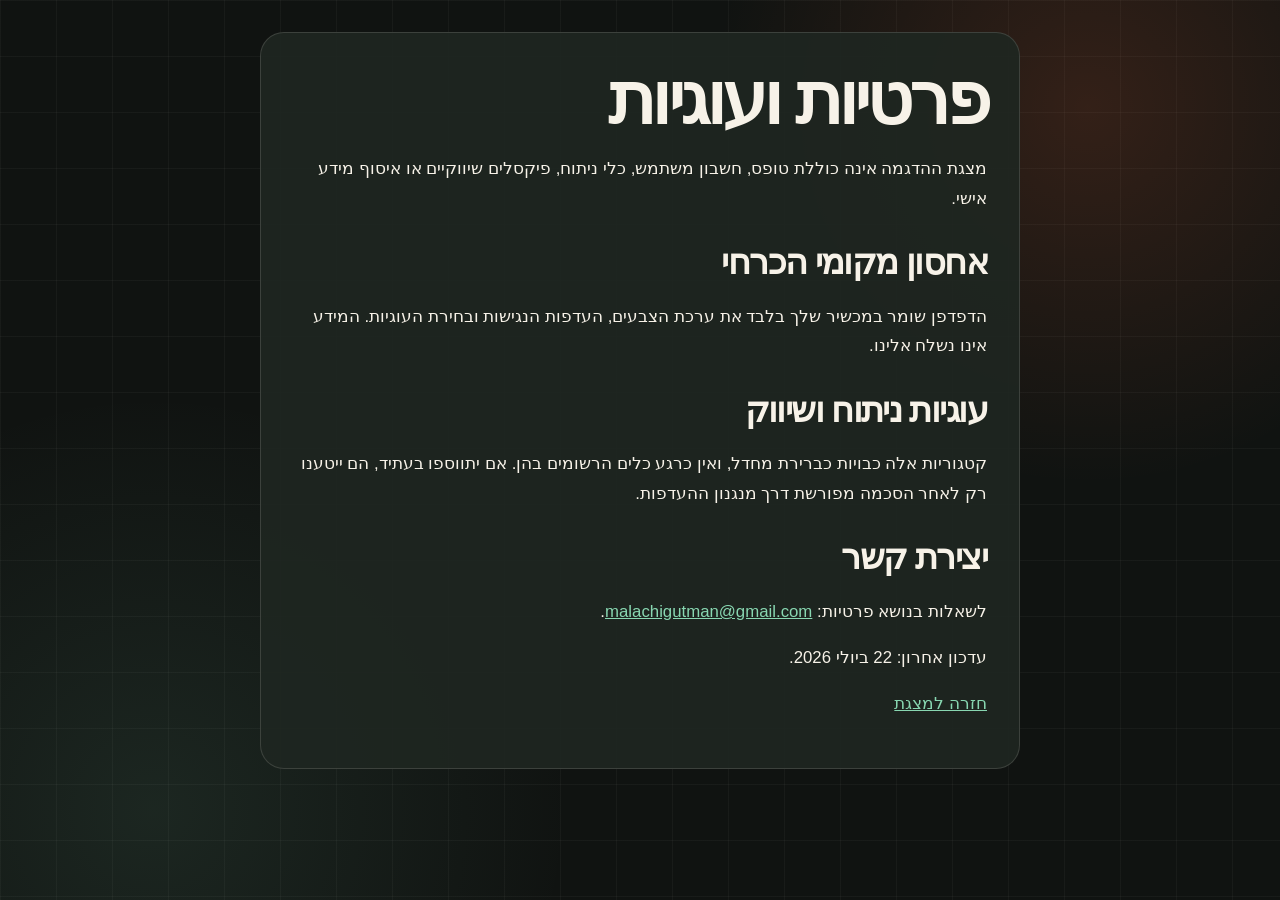
==== build-premium-presentations/examples/hebrew-lead-workflow-demo/privacy.html @ 7ff0bba0 "Add deployable Hebrew presentation demo" ====
<!DOCTYPE html>
<html lang="he" dir="rtl">
<head>
  <meta charset="utf-8">
  <meta name="viewport" content="width=device-width,initial-scale=1">
  <title>פרטיות ועוגיות | מצגת הדגמה</title>
  <link rel="stylesheet" href="styles.css">
</head>
<body class="info-page">
  <a class="skip-link" href="#main-content">דלג לתוכן העיקרי</a>
  <main id="main-content" tabindex="-1">
    <h1>פרטיות ועוגיות</h1>
    <p>מצגת ההדגמה אינה כוללת טופס, חשבון משתמש, כלי ניתוח, פיקסלים שיווקיים או איסוף מידע אישי.</p>
    <h2>אחסון מקומי הכרחי</h2>
    <p>הדפדפן שומר במכשיר שלך בלבד את ערכת הצבעים, העדפות הנגישות ובחירת העוגיות. המידע אינו נשלח אלינו.</p>
    <h2>עוגיות ניתוח ושיווק</h2>
    <p>קטגוריות אלה כבויות כברירת מחדל, ואין כרגע כלים הרשומים בהן. אם יתווספו בעתיד, הם ייטענו רק לאחר הסכמה מפורשת דרך מנגנון ההעדפות.</p>
    <h2>יצירת קשר</h2>
    <p>לשאלות בנושא פרטיות: <a href="mailto:malachigutman@gmail.com"><bdi>malachigutman@gmail.com</bdi></a>.</p>
    <p>עדכון אחרון: 22 ביולי 2026.</p>
    <p><a href="index.html">חזרה למצגת</a></p>
  </main>
</body>
</html>
---- build-premium-presentations/examples/hebrew-lead-workflow-demo/styles.css ----
:root {
  --bg: #101311;
  --bg-2: #171c18;
  --panel: rgba(31, 38, 33, .92);
  --ink: #f7f2e8;
  --muted: #bbb8ad;
  --accent: #ff6b3d;
  --accent-2: #88d7b1;
  --danger: #ff8f6b;
  --line: rgba(247, 242, 232, .14);
  --grid: rgba(247, 242, 232, .04);
  --shadow: 0 30px 90px rgba(0, 0, 0, .34);
  --radius: 24px;
  --ease: cubic-bezier(.16, 1, .3, 1);
  --display: "Rubik", "Heebo", Arial, sans-serif;
  --body: "Assistant", "Heebo", Arial, sans-serif;
  --r-background-color: var(--bg);
  --r-main-color: var(--ink);
  --r-heading-color: var(--ink);
}

html[data-theme="light"] {
  --bg: #f4efe4;
  --bg-2: #e8e0d2;
  --panel: rgba(255, 252, 245, .94);
  --ink: #19201c;
  --muted: #59615b;
  --accent: #c83f1f;
  --accent-2: #167657;
  --danger: #b9321a;
  --line: rgba(25, 32, 28, .16);
  --grid: rgba(25, 32, 28, .055);
  --shadow: 0 30px 80px rgba(72, 55, 35, .16);
}

* { box-sizing: border-box; }
html { direction: rtl; background: var(--bg); }
body {
  margin: 0;
  overflow: hidden;
  background:
    radial-gradient(circle at 85% 12%, color-mix(in srgb, var(--accent) 15%, transparent), transparent 28%),
    radial-gradient(circle at 12% 90%, color-mix(in srgb, var(--accent-2) 10%, transparent), transparent 30%),
    linear-gradient(var(--grid) 1px, transparent 1px),
    linear-gradient(90deg, var(--grid) 1px, transparent 1px),
    var(--bg);
  background-size: auto, auto, 56px 56px, 56px 56px, auto;
  color: var(--ink);
  font-family: var(--body);
}
.info-page { overflow: auto; min-height: 100vh; padding: 2rem; }
.info-page main { width: min(760px, 100%); margin-inline: auto; padding: 2rem; border: 1px solid var(--line); border-radius: var(--radius); background: var(--panel); }
.info-page h1 { font-size: clamp(2.4rem, 7vw, 4.5rem); }
.info-page h2 { margin-block-start: 2rem; font-size: clamp(1.5rem, 4vw, 2.2rem); }
.info-page p, .info-page li { font-size: 1.05rem; line-height: 1.75; }
.info-page a { color: var(--accent-2); }

.reveal { color: var(--ink); font-family: var(--body); }
.reveal .slides { text-align: start; }
.reveal .slides section { padding: 42px 58px; text-align: start; }
.reveal .controls, .reveal .progress { color: var(--accent); }
.reveal .slide-number { color: var(--muted); direction: ltr; font-family: var(--body); }
.slide-shell { width: min(1140px, 100%); margin-inline: auto; position: relative; z-index: 3; }

h1, h2, h3, p { margin-block-start: 0; }
h1, h2, h3 { color: var(--ink); font-family: var(--display); }
h1 { font-size: clamp(4.5rem, 8.1vw, 7.5rem); line-height: .96; letter-spacing: -.055em; margin-block-end: 1.25rem; }
h2 { font-size: clamp(3.2rem, 5.9vw, 5.8rem); line-height: .98; letter-spacing: -.045em; margin-block-end: 1.4rem; }
h3 { font-size: 1.55rem; line-height: 1.05; margin-block-end: .55rem; }
h1 span, h2 span:not(.step-number) { color: var(--accent); }
p { line-height: 1.5; }
.lede { max-inline-size: 34ch; color: var(--muted); font-size: clamp(1.4rem, 2vw, 1.85rem); }
.eyebrow {
  display: inline-flex; align-items: center; gap: .55rem; margin-block-end: 1.1rem;
  color: var(--accent-2); font-family: var(--body); font-size: .92rem; font-weight: 700; letter-spacing: .08em;
}
.eyebrow::before { content: ""; inline-size: 28px; block-size: 3px; background: currentColor; border-radius: 99px; }

.paper-grain { position: fixed; inset: 0; z-index: 1; pointer-events: none; opacity: .045; background-image: url("data:image/svg+xml,%3Csvg xmlns='http://www.w3.org/2000/svg' width='140' height='140'%3E%3Cfilter id='n'%3E%3CfeTurbulence type='fractalNoise' baseFrequency='.86' numOctaves='3'/%3E%3C/filter%3E%3Crect width='100%25' height='100%25' filter='url(%23n)' opacity='.7'/%3E%3C/svg%3E"); }
#ambient-canvas { position: fixed; inset: 0; inline-size: 100%; block-size: 100%; opacity: .48; pointer-events: none; z-index: 0; }
.pointer-halo { position: fixed; inset: 0 auto auto 0; inline-size: 190px; aspect-ratio: 1; border-radius: 50%; background: radial-gradient(circle, color-mix(in srgb, var(--accent) 18%, transparent), transparent 68%); pointer-events: none; z-index: 2; translate: -50% -50%; will-change: transform; }
.theme-toggle, .time-hint {
  position: fixed; z-index: 20; inset-block-start: 1rem; border: 1px solid var(--line); background: var(--panel); color: var(--ink); box-shadow: var(--shadow); backdrop-filter: blur(12px);
}
.theme-toggle { inset-inline-end: 1rem; inline-size: 44px; block-size: 44px; border-radius: 50%; cursor: pointer; transition: transform .25s var(--ease); }
.theme-toggle:hover { transform: rotate(-12deg) translateY(-2px); }
.time-hint { inset-inline-start: 1rem; min-inline-size: 54px; padding: .45rem .7rem; border-radius: 999px; font-size: .72rem; text-align: center; direction: ltr; }
.control-help { position: fixed; z-index: 20; inset-inline-start: 50%; transform: translateX(50%); inset-block-end: .55rem; color: var(--muted); font-size: .68rem; opacity: .72; }

/* 01 — asymmetrical opening */
.hero-layout { display: grid; grid-template-columns: 7fr 5fr; align-items: center; gap: 5rem; min-block-size: 610px; }
.hero-copy { padding-inline-start: 1rem; }
.micro-promise { color: var(--ink); font-size: 1.08rem; font-weight: 700; border-inline-start: 3px solid var(--accent); padding-inline-start: .8rem; margin-block-start: 2rem; }
.inbox-stack { position: relative; min-block-size: 430px; display: flex; flex-direction: column; justify-content: center; gap: 40px; transform: rotate(2deg); }
.message-card { position: relative; padding: 1.35rem 1.45rem; border: 1px solid var(--line); border-radius: var(--radius); background: var(--panel); box-shadow: var(--shadow); }
.message-card p { font-size: 1.22rem; margin-block: .6rem .75rem; }
.message-label { color: var(--accent-2); font-size: .8rem; font-weight: 700; }
.message-card time { color: var(--muted); font-size: .74rem; direction: ltr; float: left; }
.message-in { margin-inline-end: 45px; }
.message-out { margin-inline-start: 52px; border-color: color-mix(in srgb, var(--accent-2) 45%, var(--line)); }
.message-out strong { position: absolute; inset-inline-start: 18px; inset-block-end: 16px; color: var(--accent-2); font-size: 1.2rem; }
.route-line { position: absolute; inset-inline-start: 51%; inset-block-start: 42%; inline-size: 4px; block-size: 92px; background: var(--line); overflow: hidden; }
.route-line i { display: block; inline-size: 100%; block-size: 35%; background: var(--accent); animation: route 2s var(--ease) infinite; }

/* 02 — contrast */
.leak-layout { display: grid; grid-template-columns: 5fr 7fr; gap: 5rem; align-items: center; min-block-size: 510px; }
.accent-mark { position: relative; display: inline-block; }
.accent-mark::after { content: ""; position: absolute; inset-inline: -.05em; inset-block-end: -.06em; block-size: .11em; background: var(--accent); transform: rotate(-2deg); }
.leak-visual { display: grid; gap: .8rem; }
.leak-step { display: grid; grid-template-columns: 54px 1fr; align-items: center; gap: 1rem; padding: 1rem 1.15rem; border-block-end: 1px solid var(--line); font-size: 1.35rem; }
.leak-step b { color: var(--accent-2); font-family: var(--display); font-size: 1rem; direction: ltr; }
.leak-step.danger { color: var(--danger); border: 1px solid color-mix(in srgb, var(--danger) 42%, transparent); border-radius: 16px; background: color-mix(in srgb, var(--danger) 7%, transparent); }
.bottom-line { position: absolute; inset-inline: 58px; inset-block-end: 42px; margin: 0; color: var(--muted); font-size: 1.05rem; }

/* 03 — process rail */
.workflow-rail { position: relative; display: grid; grid-template-columns: repeat(4, 1fr); gap: 1rem; margin-block-start: 2.5rem; padding: 0; list-style: none; }
.workflow-rail::before { content: ""; position: absolute; inset-inline: 8%; inset-block-start: 43px; block-size: 2px; background: linear-gradient(90deg, var(--accent-2), var(--accent)); z-index: -1; }
.workflow-step { min-block-size: 236px; padding: 1.2rem; border: 1px solid var(--line); border-radius: var(--radius); background: var(--panel); box-shadow: var(--shadow); }
.workflow-step i { display: grid; place-items: center; inline-size: 64px; block-size: 64px; margin-block: .75rem 1.2rem; border-radius: 18px; background: color-mix(in srgb, var(--accent) 14%, var(--panel)); color: var(--accent); font-style: normal; font-size: 1.75rem; }
.step-number { color: var(--accent-2); font-size: .78rem; font-weight: 700; }
.workflow-step p { color: var(--muted); font-size: 1rem; }
.human-gate { display: flex; align-items: center; justify-content: center; gap: .5rem; margin: 1.6rem auto 0; inline-size: max-content; padding: .65rem 1rem; border-radius: 999px; background: var(--ink); color: var(--bg); }
.human-gate strong { color: inherit; text-decoration: underline; text-decoration-color: var(--accent); }

/* 04 — practical prompt */
.prompt-layout { display: grid; grid-template-columns: 4fr 8fr; gap: 3.5rem; align-items: center; min-block-size: 610px; }
.prompt-copy h2 { max-inline-size: 5ch; }
.prompt-legend { display: flex; flex-direction: column; gap: .55rem; color: var(--muted); font-size: .92rem; }
.prompt-legend span { display: flex; align-items: center; gap: .5rem; }
.dot { inline-size: 9px; block-size: 9px; border-radius: 50%; }
.dot-context { background: var(--accent-2); }.dot-job { background: var(--accent); }.dot-guard { background: #e8c46d; }
.prompt-window { overflow: hidden; border: 1px solid var(--line); border-radius: var(--radius); background: #171a18; box-shadow: var(--shadow); color: #f7f2e8; }
.window-bar { display: flex; align-items: center; gap: .45rem; padding: .8rem 1rem; border-block-end: 1px solid rgba(255, 255, 255, .1); color: #aaa; direction: ltr; }
.window-bar span { inline-size: 9px; block-size: 9px; border-radius: 50%; background: #666; }.window-bar span:first-child { background: #ff6b3d; }
.window-bar bdi { margin-inline-start: auto; font-size: .7rem; }
.prompt-window pre { margin: 0; padding: 1.25rem 1.35rem .9rem; white-space: pre-wrap; text-align: start; direction: rtl; font-family: var(--body); font-size: 1rem; line-height: 1.5; }
.prompt-window mark { color: inherit; border-radius: 5px; padding-inline: .18rem; box-decoration-break: clone; -webkit-box-decoration-break: clone; }
.prompt-window .context { background: rgba(136, 215, 177, .15); }.prompt-window .job { background: rgba(255, 107, 61, .15); }.prompt-window .guard { background: rgba(232, 196, 109, .14); }
.copy-button { min-block-size: 44px; margin: 0 1.35rem 1.15rem; padding: .7rem 1rem; border: 0; border-radius: 999px; background: var(--accent); color: #1b110d; font: 700 .9rem var(--body); cursor: pointer; transition: transform .25s var(--ease); }
html[data-theme="light"] .copy-button { color: #fff; }
.copy-button:hover { transform: translateY(-2px); }

/* 05 — audience practice */
.practice-layout { display: grid; grid-template-columns: 7fr 5fr; gap: 5rem; align-items: center; min-block-size: 610px; }
.practice-instruction ol { margin: 2rem 0 0; padding: 0; list-style: none; counter-reset: practice; display: grid; gap: .8rem; }
.practice-instruction li { counter-increment: practice; font-size: 1.3rem; color: var(--muted); }
.practice-instruction li::before { content: counter(practice); display: inline-grid; place-items: center; inline-size: 30px; block-size: 30px; margin-inline-end: .65rem; border: 1px solid var(--line); border-radius: 50%; color: var(--accent-2); font-size: .8rem; font-weight: 700; }
.practice-timer { display: flex; flex-direction: column; align-items: center; justify-content: center; inline-size: 360px; aspect-ratio: 1; margin-inline: auto; border: 2px solid var(--line); border-radius: 50%; background: radial-gradient(circle, color-mix(in srgb, var(--accent) 14%, var(--panel)), var(--panel) 70%); box-shadow: var(--shadow); }
.practice-timer span, .practice-timer small { color: var(--muted); }.practice-timer strong { font: 900 7rem/1 var(--display); color: var(--ink); direction: ltr; font-variant-numeric: tabular-nums; }
.practice-timer button { margin-block-start: 1rem; padding: .65rem 1rem; border: 1px solid var(--line); border-radius: 999px; background: transparent; color: var(--ink); font: 700 .9rem var(--body); cursor: pointer; }
.practice-timer.running { animation: timer-pulse 2s ease-in-out infinite; }

/* 06 — close the loop */
.closing-layout { min-block-size: 610px; display: flex; flex-direction: column; justify-content: center; align-items: center; text-align: center; }
.closing-layout h2 { max-inline-size: 12ch; }
.closing-rule { display: flex; align-items: center; gap: .8rem; margin-block-start: 1.4rem; font: 700 1.25rem var(--display); }
.closing-rule i { color: var(--muted); font-style: normal; }.closing-rule span { padding: .65rem .9rem; border: 1px solid var(--line); border-radius: 12px; }.closing-rule .closing-accent { background: var(--accent); border-color: var(--accent); color: #1b110d; }
.closing-action { margin-block-start: 2.2rem; color: var(--muted); font-size: 1.12rem; }

.reveal .fragment { transition: opacity .42s var(--ease), transform .42s var(--ease); }
.reveal .fragment.fade-up { transform: translateY(18px); }
.reveal .fragment.fade-up.visible { transform: translateY(0); }
:focus-visible { outline: 3px solid var(--accent-2); outline-offset: 3px; }
.skip-link {
  position: fixed; inset-block-start: .75rem; inset-inline-start: 50%; z-index: 100;
  padding: .7rem 1rem; border-radius: 10px; background: #fff; color: #101311;
  font-weight: 800; transform: translate(50%, -180%);
}
.skip-link:focus { transform: translate(50%, 0); }
.legal-links {
  position: fixed; z-index: 22; inset-inline-end: 1rem; inset-block-end: .55rem;
  display: flex; gap: .65rem; align-items: center; font-size: .68rem;
}
.legal-links a, .legal-links button { color: var(--muted); }
.legal-links button { padding: 0; border: 0; background: transparent; font: inherit; text-decoration: underline; cursor: pointer; }
.a11y-fab {
  position: fixed; z-index: 30; inset-inline-start: 1rem; inset-block-end: .7rem;
  min-inline-size: 54px; min-block-size: 44px; padding: .55rem .75rem; border: 1px solid var(--line);
  border-radius: 999px; background: var(--panel); color: var(--ink); font: 700 .72rem var(--body); cursor: pointer;
}
.a11y-dialog {
  width: min(92vw, 540px); max-height: 86vh; margin: auto; padding: 1.4rem; border: 1px solid var(--line);
  border-radius: var(--radius); background: var(--bg-2); color: var(--ink); font-family: var(--body); box-shadow: var(--shadow);
}
.a11y-dialog::backdrop { background: rgba(0, 0, 0, .72); }
.a11y-head, .a11y-meta { display: flex; align-items: center; justify-content: space-between; gap: .7rem; flex-wrap: wrap; }
.a11y-head h2 { margin: 0; font-size: 1.5rem; }
.a11y-head button { min-inline-size: 44px; min-block-size: 44px; border-radius: 50%; }
.a11y-grid { display: grid; grid-template-columns: 1fr 1fr; gap: .65rem; margin-block: 1.2rem; }
.a11y-grid button, .a11y-meta button {
  min-block-size: 44px; padding: .65rem .8rem; border: 1px solid var(--line); border-radius: 10px;
  background: transparent; color: var(--ink); font: 700 .9rem var(--body); cursor: pointer;
}
.a11y-grid button[aria-pressed="true"] { background: var(--accent); color: #1b110d; }
.a11y-meta a { color: var(--accent-2); }
.cookie-banner {
  display: none; position: fixed; z-index: 40; inset-inline: 1rem; inset-block-end: 1rem; width: min(560px, calc(100vw - 2rem));
  padding: 1rem; border: 1px solid rgba(255,255,255,.22); border-radius: 16px; background: #171a18; color: #f7f2e8;
  box-shadow: var(--shadow); font-family: var(--body);
}
.cookie-banner.is-open { display: block; }
.cookie-banner h2 { margin: 0 0 .35rem; font-size: 1.1rem; }
.cookie-banner p { margin: 0 0 .75rem; color: #d5d2c8; font-size: .9rem; }
.cookie-banner a { color: #88d7b1; }
.cookie-actions { display: flex; flex-wrap: wrap; gap: .5rem; }
.cookie-actions button, .cookie-panel button {
  min-block-size: 44px; padding: .55rem .8rem; border: 1px solid rgba(255,255,255,.35); border-radius: 10px;
  background: transparent; color: #f7f2e8; font: 700 .85rem var(--body); cursor: pointer;
}
.cookie-actions button:first-child, .cookie-panel button { background: #ff6b3d; color: #1b110d; border-color: #ff6b3d; }
.cookie-panel { display: grid; gap: .55rem; padding-block-start: .8rem; }
.cookie-panel[hidden] { display: none; }
.cookie-panel label { display: flex; align-items: center; gap: .45rem; font-size: .85rem; }
.cookie-panel input { inline-size: 20px; block-size: 20px; }

/* Accessibility overrides */
html.a11y-text-125 { font-size: 125%; }
html.a11y-text-150 { font-size: 150%; }
html.a11y-high-contrast { --bg:#000; --bg-2:#000; --panel:#000; --ink:#fff; --muted:#fff; --line:#fff; --accent:#ffeb3b; --accent-2:#00ffff; }
html.a11y-high-contrast body, html.a11y-high-contrast section { background:#000 !important; color:#fff !important; }
html.a11y-high-contrast a { color:#ffeb3b !important; }
html.a11y-high-contrast button { border:2px solid #fff !important; }
html.a11y-emphasize-links a { text-decoration: underline !important; color: var(--accent-2) !important; }
html.a11y-readable-font *, html.a11y-readable-font *::before, html.a11y-readable-font *::after { font-family: Arial, Helvetica, sans-serif !important; }
html.a11y-no-motion *, html.a11y-no-motion *::before, html.a11y-no-motion *::after { animation:none !important; transition:none !important; scroll-behavior:auto !important; }
html.a11y-grayscale { filter: grayscale(100%); }
html.a11y-spacing body { line-height:1.8; letter-spacing:.05em; word-spacing:.1em; }
@keyframes route { from { transform: translateY(-100%); } to { transform: translateY(300%); } }
@keyframes timer-pulse { 50% { box-shadow: 0 0 0 18px color-mix(in srgb, var(--accent) 5%, transparent), var(--shadow); } }

@media (max-width: 800px) {
  .legal-links, .control-help { display: none; }
  .a11y-grid { grid-template-columns: 1fr; }
  .reveal .slides section { padding: 64px 24px 72px; }
  .slide-shell { width: 100%; }
  h1 { font-size: 3.55rem; line-height: .98; }
  h2 { font-size: 2.65rem; line-height: 1; }
  h3 { font-size: 1.05rem; }
  .lede { font-size: 1.05rem; }
  .eyebrow { font-size: .72rem; }
  .hero-layout, .leak-layout, .prompt-layout, .practice-layout { grid-template-columns: 1fr; gap: 1.2rem; min-block-size: 700px; }
  .hero-layout, .practice-layout { align-content: center; }
  .inbox-stack { display: none; }
  .leak-layout { align-content: center; }
  .leak-step { grid-template-columns: 38px 1fr; font-size: 1rem; padding: .75rem; }
  .bottom-line { inset-inline: 24px; inset-block-end: 58px; font-size: .86rem; }
  .workflow-rail { grid-template-columns: repeat(2, 1fr); gap: .65rem; margin-block-start: 1.2rem; }
  .workflow-rail::before { display: none; }
  .workflow-step { min-block-size: 150px; padding: .75rem; }
  .workflow-step i { inline-size: 42px; block-size: 42px; margin-block: .45rem .65rem; font-size: 1.2rem; }
  .workflow-step p { font-size: .78rem; }
  .human-gate { margin-block-start: .9rem; font-size: .78rem; }
  .prompt-layout { align-content: center; }
  .prompt-copy { display: grid; grid-template-columns: 1fr 1fr; gap: .5rem; align-items: end; }
  .prompt-copy .eyebrow, .prompt-copy h2 { grid-column: 1 / -1; }
  .prompt-copy h2 { margin-block-end: .2rem; }
  .prompt-copy .lede { font-size: .82rem; margin: 0; }
  .prompt-legend { font-size: .68rem; }
  .prompt-window pre { padding: .85rem; font-size: .7rem; line-height: 1.35; }
  .window-bar { padding: .55rem .75rem; }
  .copy-button { min-block-size: 56px; margin: 0 .85rem .8rem; font-size: .9rem; }
  .practice-instruction h2 { font-size: 2.45rem; }
  .practice-instruction ol { margin-block-start: 1rem; gap: .45rem; }
  .practice-instruction li { font-size: .92rem; }
  .practice-timer { inline-size: 220px; }
  .practice-timer strong { font-size: 4rem; }
  .practice-timer button { min-block-size: 56px; font-size: .85rem; }
  .closing-layout { min-block-size: 700px; }
  .closing-rule { flex-wrap: wrap; justify-content: center; font-size: .92rem; gap: .45rem; }
  .closing-rule span { padding: .5rem .65rem; }
  .closing-action { font-size: .95rem; text-align: center; }
}
@media (pointer: coarse) { .pointer-halo { display: none; } }
@media (prefers-reduced-motion: reduce) {
  *, *::before, *::after { animation-duration: .01ms !important; animation-iteration-count: 1 !important; transition-duration: .01ms !important; }
  .pointer-halo { display: none !important; }
}

/* Usable static fallback if presentation JavaScript or the CDN is blocked. */
html.no-js body { overflow: auto; }
html.no-js .reveal { block-size: auto; overflow: visible; }
html.no-js .reveal .slides { position: static; inline-size: 100%; transform: none !important; }
html.no-js .reveal .slides section { position: relative; display: block !important; min-block-size: 720px; opacity: 1 !important; visibility: visible !important; transform: none !important; }
html.no-js .fragment { opacity: 1 !important; visibility: visible !important; transform: none !important; }
html.no-js .theme-toggle, html.no-js .time-hint, html.no-js .control-help { display: none; }
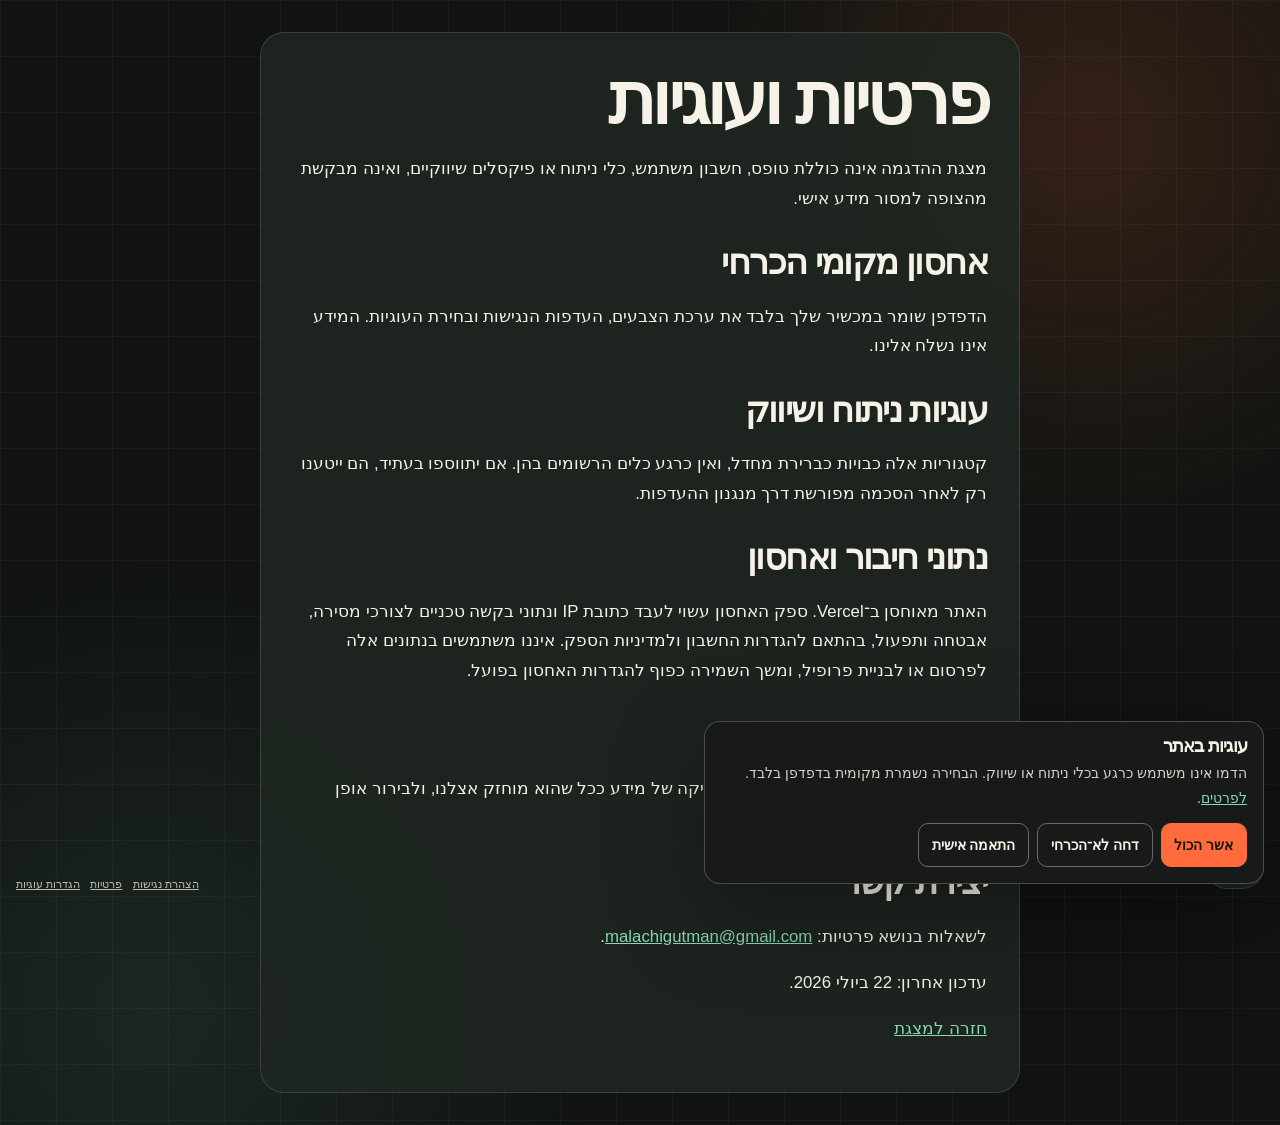
==== commit d3f978c2: "Complete demo compliance controls" ====
--- a/build-premium-presentations/examples/hebrew-lead-workflow-demo/privacy.html
+++ b/build-premium-presentations/examples/hebrew-lead-workflow-demo/privacy.html
@@ -10,15 +10,41 @@
   <a class="skip-link" href="#main-content">דלג לתוכן העיקרי</a>
   <main id="main-content" tabindex="-1">
     <h1>פרטיות ועוגיות</h1>
-    <p>מצגת ההדגמה אינה כוללת טופס, חשבון משתמש, כלי ניתוח, פיקסלים שיווקיים או איסוף מידע אישי.</p>
+    <p>מצגת ההדגמה אינה כוללת טופס, חשבון משתמש, כלי ניתוח או פיקסלים שיווקיים, ואינה מבקשת מהצופה למסור מידע אישי.</p>
     <h2>אחסון מקומי הכרחי</h2>
     <p>הדפדפן שומר במכשיר שלך בלבד את ערכת הצבעים, העדפות הנגישות ובחירת העוגיות. המידע אינו נשלח אלינו.</p>
     <h2>עוגיות ניתוח ושיווק</h2>
     <p>קטגוריות אלה כבויות כברירת מחדל, ואין כרגע כלים הרשומים בהן. אם יתווספו בעתיד, הם ייטענו רק לאחר הסכמה מפורשת דרך מנגנון ההעדפות.</p>
+    <h2>נתוני חיבור ואחסון</h2>
+    <p>האתר מאוחסן ב־Vercel. ספק האחסון עשוי לעבד כתובת IP ונתוני בקשה טכניים לצורכי מסירה, אבטחה ותפעול, בהתאם להגדרות החשבון ולמדיניות הספק. איננו משתמשים בנתונים אלה לפרסום או לבניית פרופיל, ומשך השמירה כפוף להגדרות האחסון בפועל.</p>
+    <h2>זכויות ופניות</h2>
+    <p>אפשר לפנות אלינו לבירור, תיקון או מחיקה של מידע ככל שהוא מוחזק אצלנו, ולבירור אופן הטיפול בבקשה.</p>
     <h2>יצירת קשר</h2>
     <p>לשאלות בנושא פרטיות: <a href="mailto:malachigutman@gmail.com"><bdi>malachigutman@gmail.com</bdi></a>.</p>
     <p>עדכון אחרון: 22 ביולי 2026.</p>
     <p><a href="index.html">חזרה למצגת</a></p>
   </main>
+  <nav class="legal-links" aria-label="מידע והגדרות">
+    <a href="accessibility.html">הצהרת נגישות</a>
+    <a href="privacy.html" aria-current="page">פרטיות</a>
+    <button type="button" data-cookie-settings>הגדרות עוגיות</button>
+  </nav>
+  <button class="a11y-fab" type="button" data-a11y-open aria-label="פתיחת תפריט נגישות">נגישות</button>
+  <dialog class="a11y-dialog" data-a11y-dialog aria-labelledby="a11y-title">
+    <div class="a11y-head"><h2 id="a11y-title">הגדרות נגישות</h2><button type="button" data-a11y-close aria-label="סגירת תפריט נגישות">×</button></div>
+    <div class="a11y-grid">
+      <button type="button" data-a11y-action="text">גודל טקסט</button><button type="button" data-a11y-action="contrast" aria-pressed="false">ניגודיות גבוהה</button>
+      <button type="button" data-a11y-action="links" aria-pressed="false">הדגשת קישורים</button><button type="button" data-a11y-action="font" aria-pressed="false">גופן קריא</button>
+      <button type="button" data-a11y-action="motion" aria-pressed="false">עצירת אנימציות</button><button type="button" data-a11y-action="grayscale" aria-pressed="false">גווני אפור</button>
+      <button type="button" data-a11y-action="spacing" aria-pressed="false">ריווח מוגדל</button><button type="button" data-a11y-action="light" aria-pressed="false">מצב בהיר</button>
+    </div>
+    <div class="a11y-meta"><button type="button" data-a11y-reset>איפוס</button><button type="button" data-a11y-hide>הסתרת כפתור הנגישות</button><a href="accessibility.html">להצהרת הנגישות</a></div>
+  </dialog>
+  <div class="cookie-banner" data-cookie-banner role="dialog" aria-labelledby="cookie-title" aria-modal="false">
+    <h2 id="cookie-title">עוגיות באתר</h2><p>הדמו אינו משתמש כרגע בכלי ניתוח או שיווק. הבחירה נשמרת מקומית בדפדפן בלבד. <a href="privacy.html">לפרטים</a>.</p>
+    <div class="cookie-actions"><button type="button" data-cookie-accept>אשר הכול</button><button type="button" data-cookie-reject>דחה לא־הכרחי</button><button type="button" data-cookie-custom aria-expanded="false">התאמה אישית</button></div>
+    <div class="cookie-panel" data-cookie-panel hidden><label><input type="checkbox" checked disabled> הכרחיות — פעילות תמיד</label><label><input type="checkbox" data-cookie-analytics> ניתוח — אין כרגע כלי ניתוח</label><label><input type="checkbox" data-cookie-marketing> שיווק — אין כרגע כלי שיווק</label><button type="button" data-cookie-save>שמור בחירה</button></div>
+  </div>
+  <script src="scripts.js"></script>
 </body>
 </html>
--- a/build-premium-presentations/examples/hebrew-lead-workflow-demo/styles.css
+++ b/build-premium-presentations/examples/hebrew-lead-workflow-demo/styles.css
@@ -224,12 +224,13 @@
 html.a11y-readable-font *, html.a11y-readable-font *::before, html.a11y-readable-font *::after { font-family: Arial, Helvetica, sans-serif !important; }
 html.a11y-no-motion *, html.a11y-no-motion *::before, html.a11y-no-motion *::after { animation:none !important; transition:none !important; scroll-behavior:auto !important; }
 html.a11y-grayscale { filter: grayscale(100%); }
-html.a11y-spacing body { line-height:1.8; letter-spacing:.05em; word-spacing:.1em; }
+html.a11y-spacing *, html.a11y-spacing *::before, html.a11y-spacing *::after { line-height:1.8 !important; letter-spacing:.05em !important; word-spacing:.1em !important; }
 @keyframes route { from { transform: translateY(-100%); } to { transform: translateY(300%); } }
 @keyframes timer-pulse { 50% { box-shadow: 0 0 0 18px color-mix(in srgb, var(--accent) 5%, transparent), var(--shadow); } }
 
 @media (max-width: 800px) {
-  .legal-links, .control-help { display: none; }
+  .control-help { display: none; }
+  .legal-links { inset-inline-end: .5rem; inset-block-end: .45rem; max-inline-size: 260px; padding: .35rem .5rem; border-radius: 10px; background: var(--panel); font-size: .62rem; }
   .a11y-grid { grid-template-columns: 1fr; }
   .reveal .slides section { padding: 64px 24px 72px; }
   .slide-shell { width: 100%; }
@@ -256,7 +257,7 @@
   .prompt-copy h2 { margin-block-end: .2rem; }
   .prompt-copy .lede { font-size: .82rem; margin: 0; }
   .prompt-legend { font-size: .68rem; }
-  .prompt-window pre { padding: .85rem; font-size: .7rem; line-height: 1.35; }
+  .prompt-window pre { padding: .85rem; font-size: .78rem; line-height: 1.35; }
   .window-bar { padding: .55rem .75rem; }
   .copy-button { min-block-size: 56px; margin: 0 .85rem .8rem; font-size: .9rem; }
   .practice-instruction h2 { font-size: 2.45rem; }
